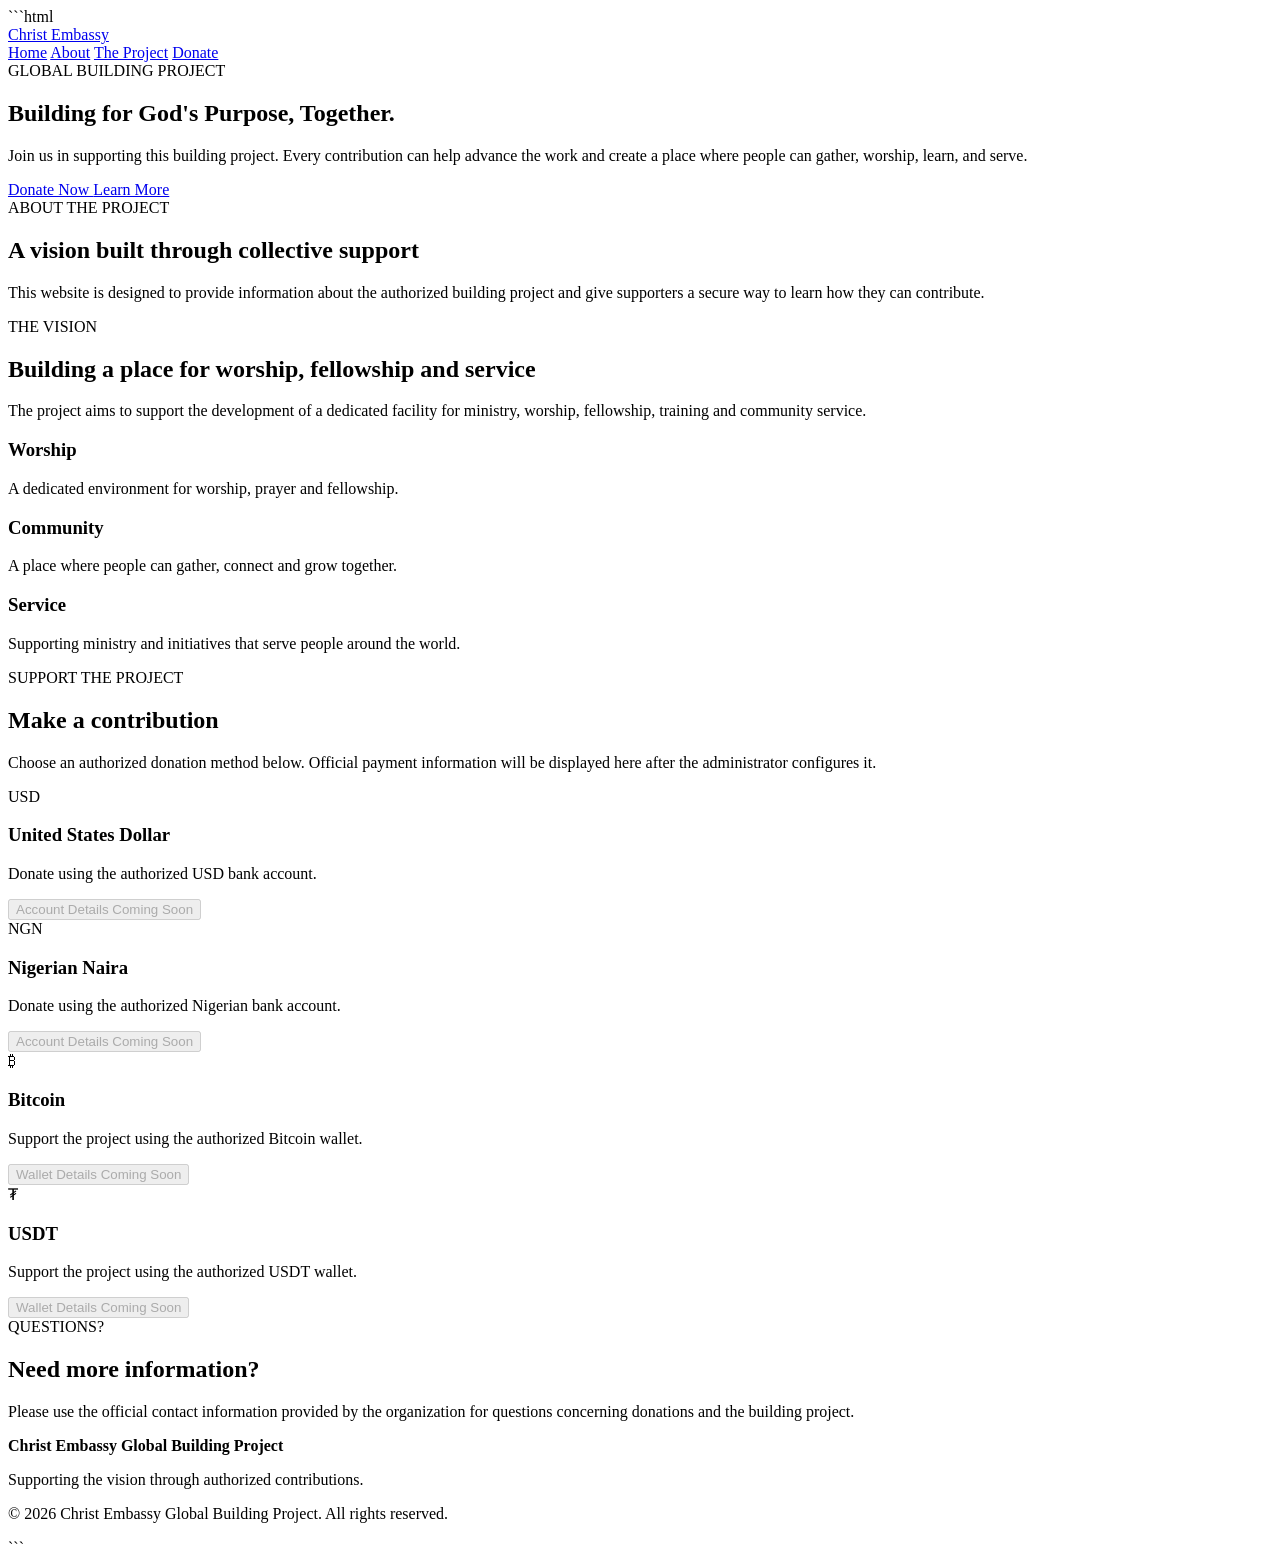
==== index.html @ e95dab9d "Create index.html" ====
```html
<!DOCTYPE html>
<html lang="en">
<head>
    <meta charset="UTF-8">
    <meta name="viewport" content="width=device-width, initial-scale=1.0">

    <title>Christ Embassy Global Building Project</title>

    <meta
        name="description"
        content="Support the Christ Embassy Global Building Project through an authorized donation."
    >

    <link rel="stylesheet" href="style.css">
</head>

<body>

    <!-- Navigation -->
    <header class="navbar">
        <div class="container nav-content">
            <a href="#" class="logo">
                Christ Embassy
            </a>

            <nav>
                <a href="#home">Home</a>
                <a href="#about">About</a>
                <a href="#project">The Project</a>
                <a href="#donate" class="nav-donate">Donate</a>
            </nav>
        </div>
    </header>


    <!-- Hero Section -->
    <main>

        <section id="home" class="hero">
            <div class="container hero-content">

                <div class="hero-text">
                    <span class="eyebrow">GLOBAL BUILDING PROJECT</span>

                    <h1>
                        Building for God's Purpose,
                        Together.
                    </h1>

                    <p>
                        Join us in supporting this building project.
                        Every contribution can help advance the work
                        and create a place where people can gather,
                        worship, learn, and serve.
                    </p>

                    <div class="hero-buttons">
                        <a href="#donate" class="button primary">
                            Donate Now
                        </a>

                        <a href="#project" class="button secondary">
                            Learn More
                        </a>
                    </div>
                </div>

            </div>
        </section>


        <!-- About -->
        <section id="about" class="section">
            <div class="container">

                <div class="section-heading">
                    <span class="eyebrow">ABOUT THE PROJECT</span>

                    <h2>
                        A vision built through collective support
                    </h2>

                    <p>
                        This website is designed to provide information
                        about the authorized building project and give
                        supporters a secure way to learn how they can
                        contribute.
                    </p>
                </div>

            </div>
        </section>


        <!-- Project -->
        <section id="project" class="section section-light">
            <div class="container">

                <div class="section-heading">
                    <span class="eyebrow">THE VISION</span>

                    <h2>
                        Building a place for worship, fellowship and service
                    </h2>

                    <p>
                        The project aims to support the development of a
                        dedicated facility for ministry, worship,
                        fellowship, training and community service.
                    </p>
                </div>

                <div class="feature-grid">

                    <div class="feature-card">
                        <h3>Worship</h3>
                        <p>
                            A dedicated environment for worship,
                            prayer and fellowship.
                        </p>
                    </div>

                    <div class="feature-card">
                        <h3>Community</h3>
                        <p>
                            A place where people can gather,
                            connect and grow together.
                        </p>
                    </div>

                    <div class="feature-card">
                        <h3>Service</h3>
                        <p>
                            Supporting ministry and initiatives
                            that serve people around the world.
                        </p>
                    </div>

                </div>

            </div>
        </section>


        <!-- Donation -->
        <section id="donate" class="donation-section">
            <div class="container">

                <div class="section-heading">
                    <span class="eyebrow">SUPPORT THE PROJECT</span>

                    <h2>
                        Make a contribution
                    </h2>

                    <p>
                        Choose an authorized donation method below.
                        Official payment information will be displayed
                        here after the administrator configures it.
                    </p>
                </div>


                <div class="donation-grid">

                    <div class="donation-card">
                        <div class="icon">USD</div>
                        <h3>United States Dollar</h3>

                        <p>
                            Donate using the authorized USD
                            bank account.
                        </p>

                        <button class="donate-button" disabled>
                            Account Details Coming Soon
                        </button>
                    </div>


                    <div class="donation-card">
                        <div class="icon">NGN</div>
                        <h3>Nigerian Naira</h3>

                        <p>
                            Donate using the authorized Nigerian
                            bank account.
                        </p>

                        <button class="donate-button" disabled>
                            Account Details Coming Soon
                        </button>
                    </div>


                    <div class="donation-card">
                        <div class="icon">₿</div>
                        <h3>Bitcoin</h3>

                        <p>
                            Support the project using the
                            authorized Bitcoin wallet.
                        </p>

                        <button class="donate-button" disabled>
                            Wallet Details Coming Soon
                        </button>
                    </div>


                    <div class="donation-card">
                        <div class="icon">₮</div>
                        <h3>USDT</h3>

                        <p>
                            Support the project using the
                            authorized USDT wallet.
                        </p>

                        <button class="donate-button" disabled>
                            Wallet Details Coming Soon
                        </button>
                    </div>

                </div>

            </div>
        </section>


        <!-- Contact -->
        <section class="section">
            <div class="container contact-section">

                <div>
                    <span class="eyebrow">QUESTIONS?</span>

                    <h2>
                        Need more information?
                    </h2>

                    <p>
                        Please use the official contact information
                        provided by the organization for questions
                        concerning donations and the building project.
                    </p>
                </div>

            </div>
        </section>

    </main>


    <!-- Footer -->
    <footer>
        <div class="container footer-content">

            <div>
                <strong>Christ Embassy Global Building Project</strong>

                <p>
                    Supporting the vision through authorized contributions.
                </p>
            </div>

            <p class="copyright">
                © 2026 Christ Embassy Global Building Project.
                All rights reserved.
            </p>

        </div>
    </footer>

</body>
</html>
```
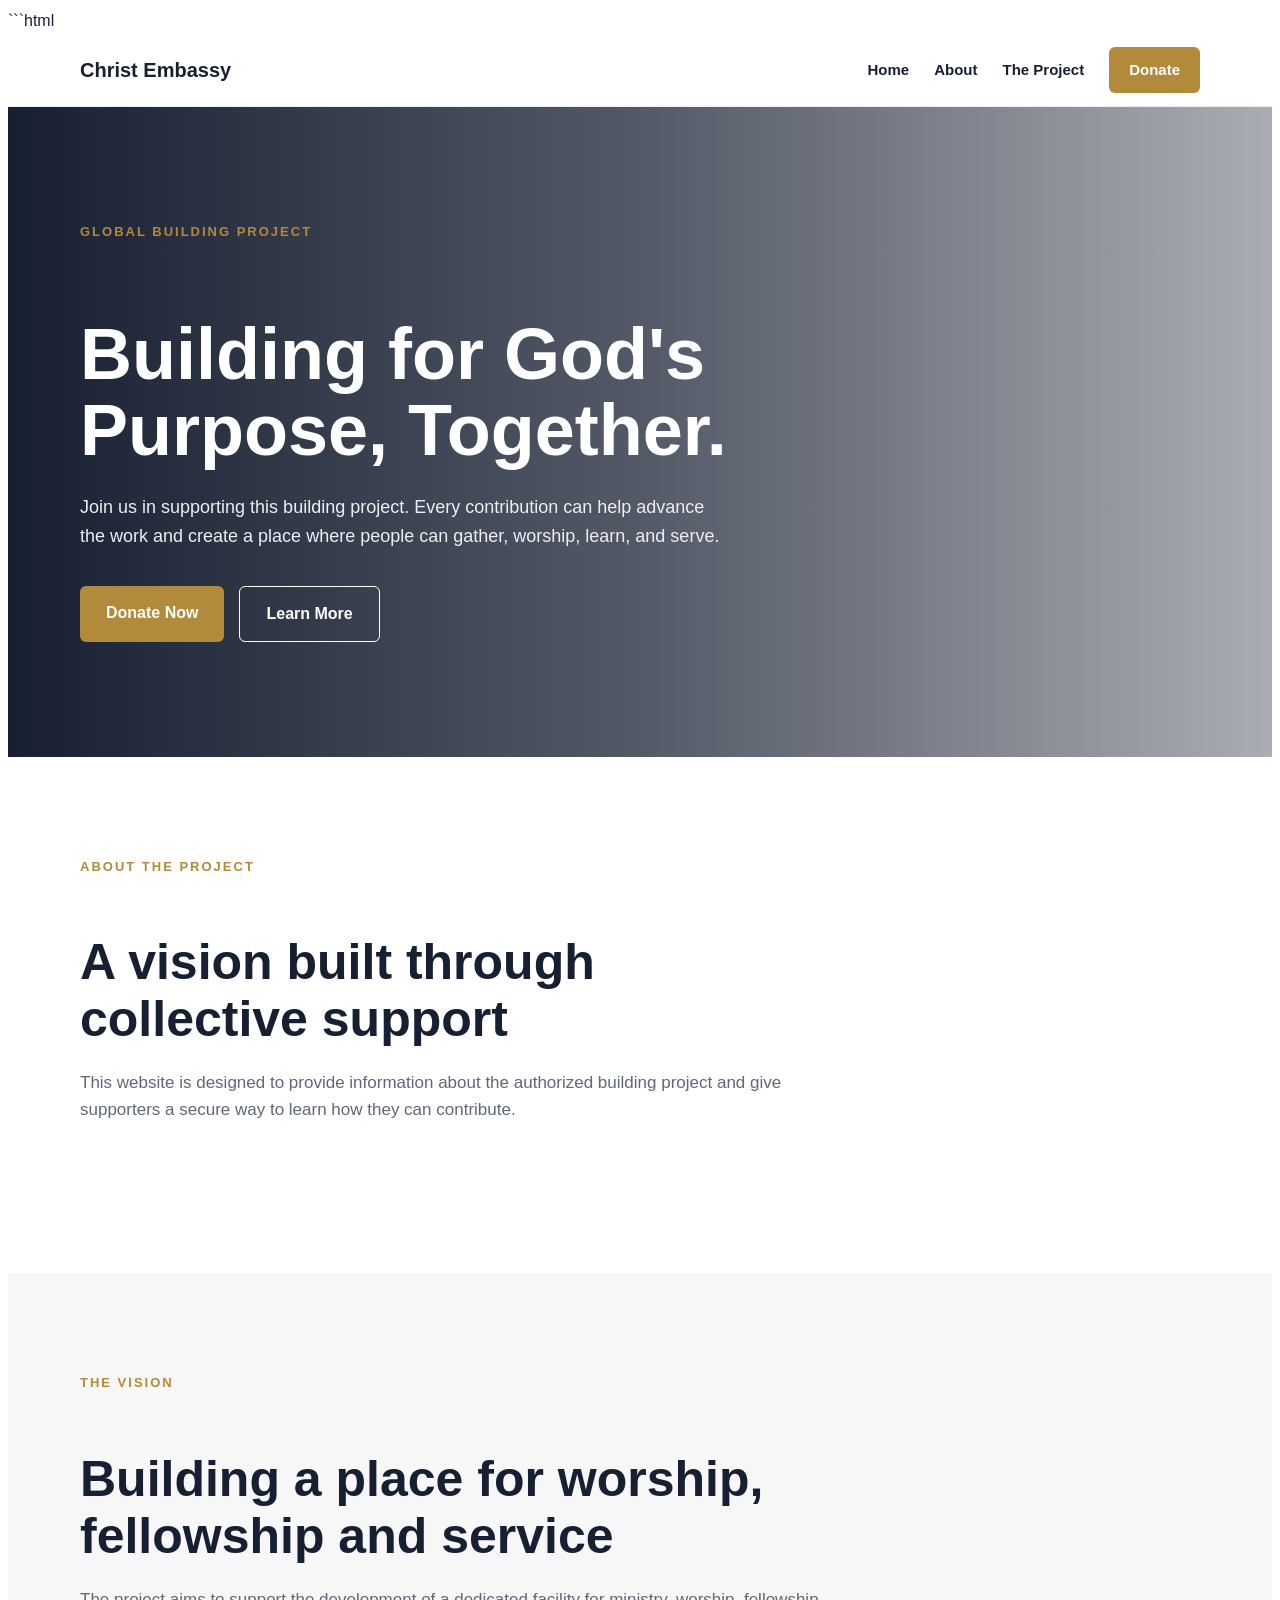
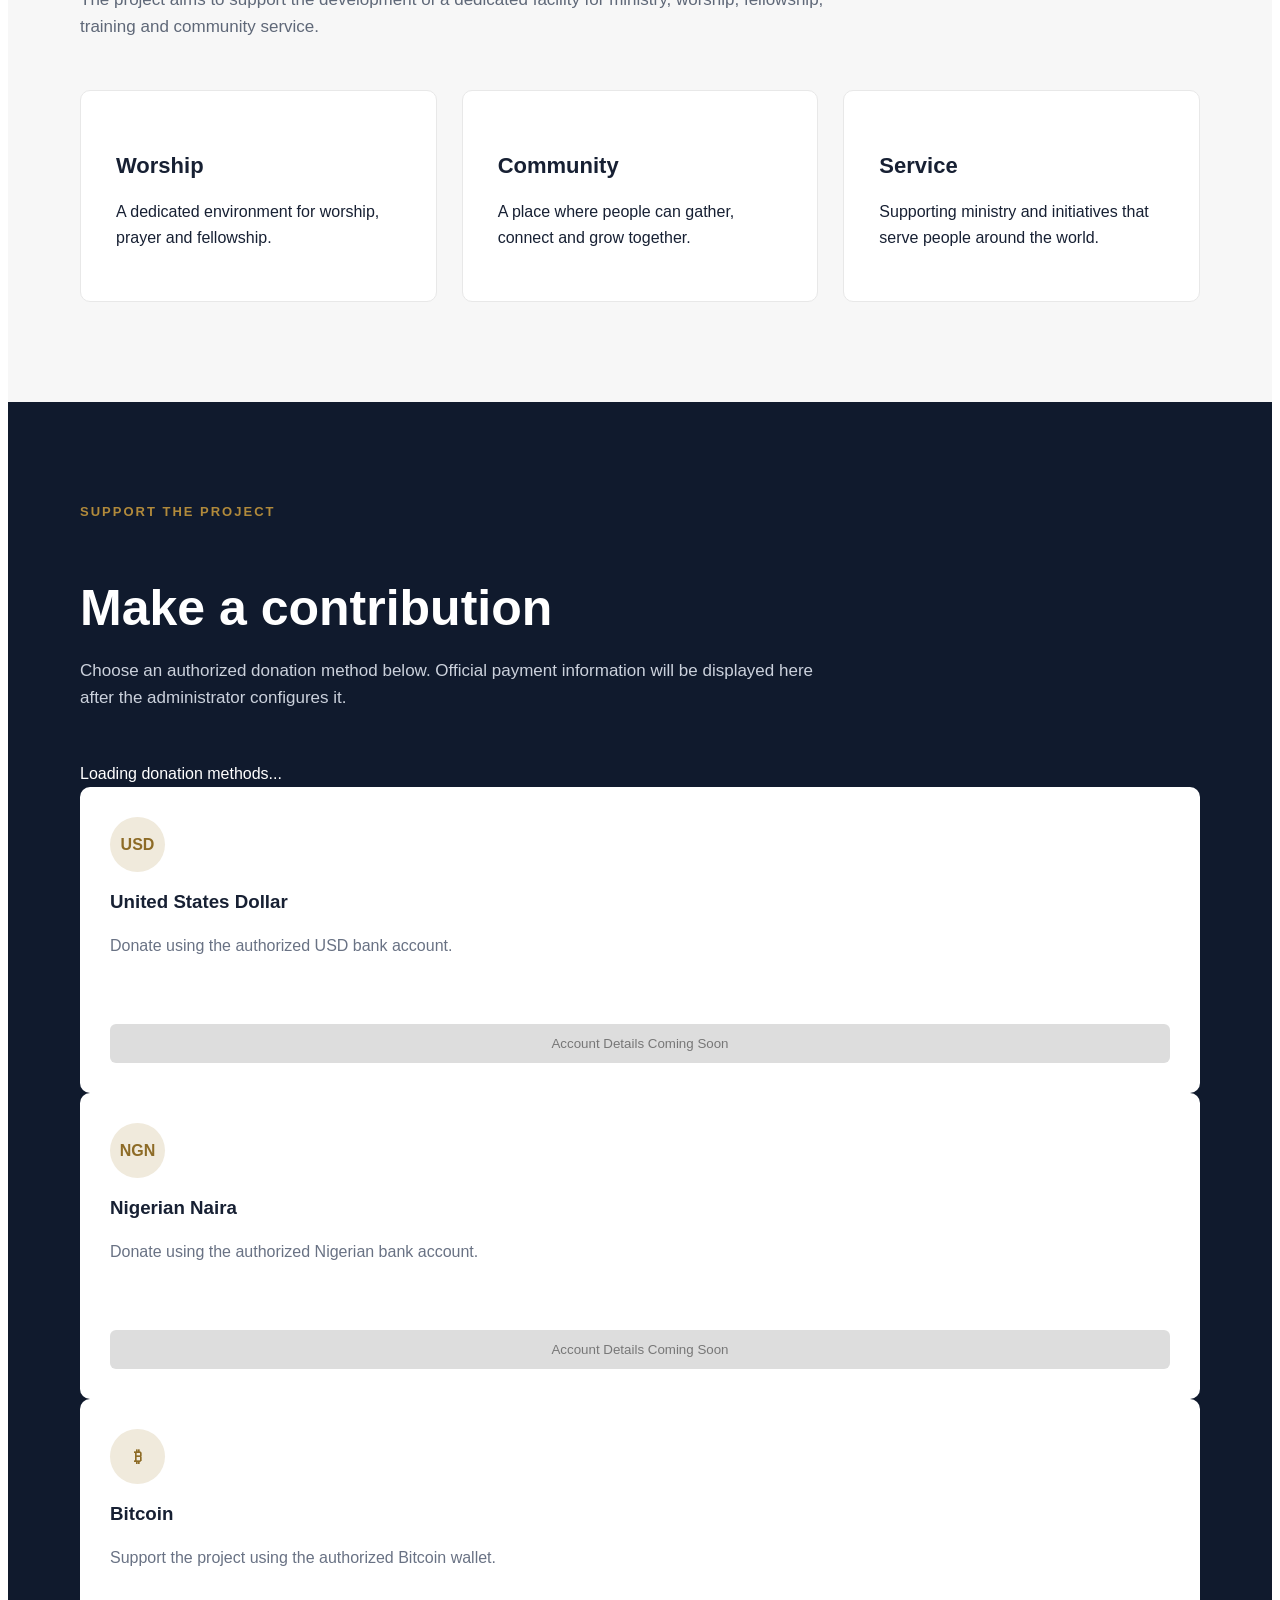
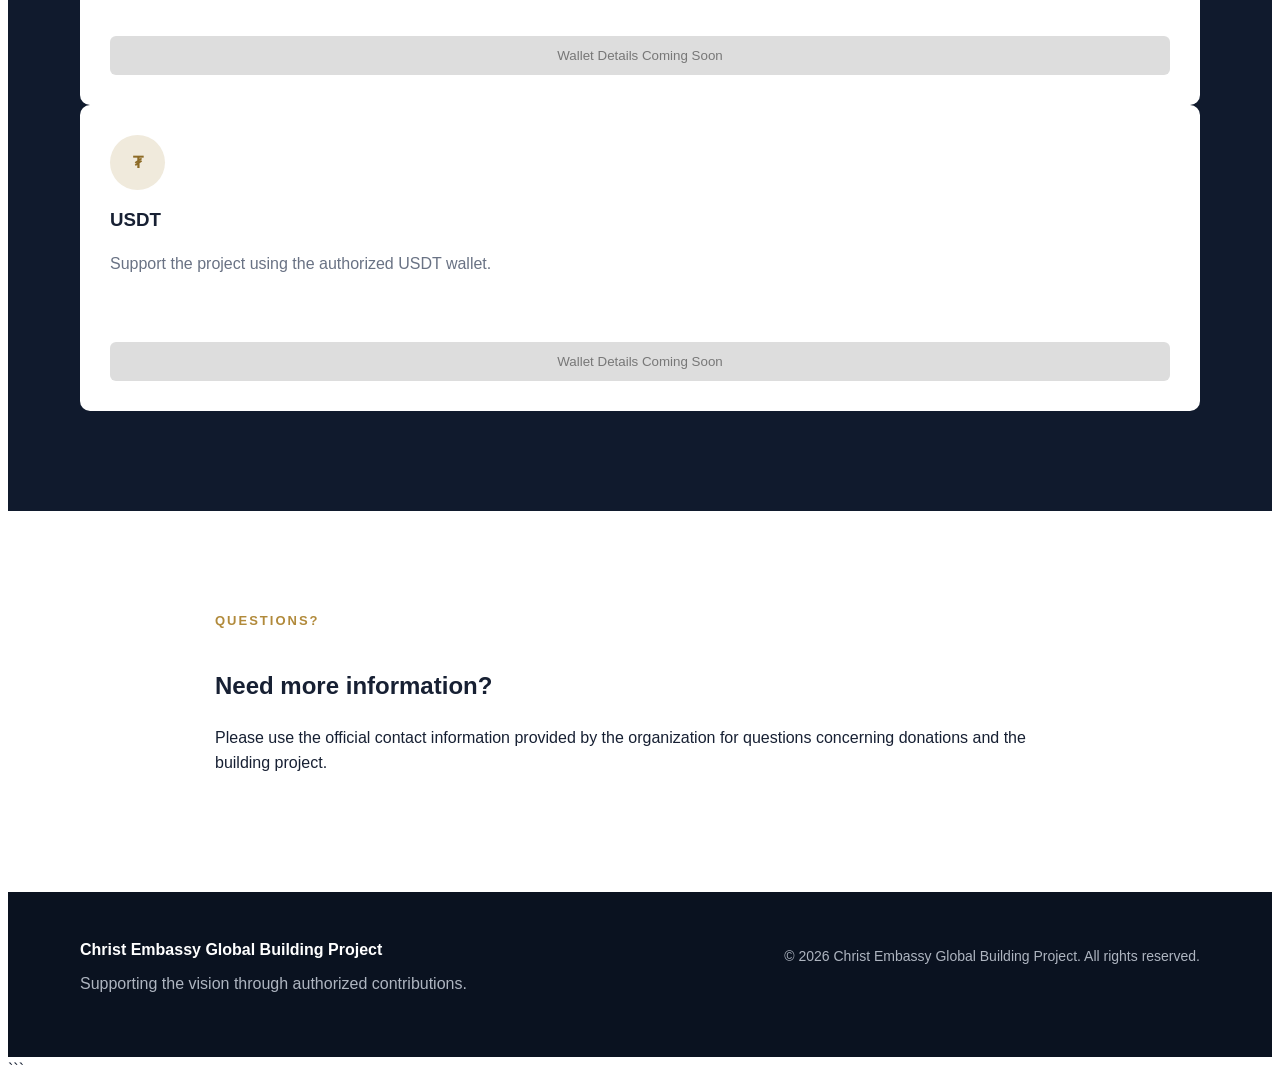
==== commit a9a5802f: "Update index.html" ====
--- a/index.html
+++ b/index.html
@@ -162,7 +162,7 @@
                 </div>
 
 
-                <div class="donation-grid">
+                <div id="publicDonationMethods" class="donation-grid">      <div class="donation-loading">         Loading donation methods...     </div>  </div>
 
                     <div class="donation-card">
                         <div class="icon">USD</div>
--- a/style.css
+++ b/style.css
@@ -0,0 +1,317 @@
+```css
+* {
+    margin: 0;
+    padding: 0;
+    box-sizing: border-box;
+}
+
+html {
+    scroll-behavior: smooth;
+}
+
+body {
+    font-family: Arial, Helvetica, sans-serif;
+    color: #172033;
+    background: #ffffff;
+    line-height: 1.6;
+}
+
+.container {
+    width: min(1120px, 92%);
+    margin: auto;
+}
+
+
+/* Navigation */
+
+.navbar {
+    background: #ffffff;
+    border-bottom: 1px solid #eeeeee;
+    position: sticky;
+    top: 0;
+    z-index: 1000;
+}
+
+.nav-content {
+    min-height: 72px;
+    display: flex;
+    align-items: center;
+    justify-content: space-between;
+    gap: 30px;
+}
+
+.logo {
+    color: #172033;
+    text-decoration: none;
+    font-size: 20px;
+    font-weight: 800;
+}
+
+nav {
+    display: flex;
+    align-items: center;
+    gap: 25px;
+}
+
+nav a {
+    color: #172033;
+    text-decoration: none;
+    font-size: 15px;
+    font-weight: 600;
+}
+
+.nav-donate {
+    background: #b18a3b;
+    color: #ffffff !important;
+    padding: 11px 20px;
+    border-radius: 6px;
+}
+
+
+/* Hero */
+
+.hero {
+    min-height: 650px;
+    display: flex;
+    align-items: center;
+    background:
+        linear-gradient(
+            90deg,
+            rgba(10, 19, 38, 0.95),
+            rgba(10, 19, 38, 0.70),
+            rgba(10, 19, 38, 0.35)
+        ),
+        url("https://images.unsplash.com/photo-1507692049790-de58290a4334?auto=format&fit=crop&w=1800&q=80")
+        center/cover;
+    color: white;
+}
+
+.hero-content {
+    padding: 80px 0;
+}
+
+.hero-text {
+    max-width: 700px;
+}
+
+.eyebrow {
+    display: inline-block;
+    margin-bottom: 15px;
+    color: #b18a3b;
+    font-size: 13px;
+    font-weight: 800;
+    letter-spacing: 2px;
+}
+
+.hero h1 {
+    font-size: clamp(42px, 6vw, 72px);
+    line-height: 1.05;
+    margin-bottom: 25px;
+}
+
+.hero p {
+    max-width: 650px;
+    font-size: 18px;
+    color: #eeeeee;
+}
+
+.hero-buttons {
+    display: flex;
+    gap: 15px;
+    margin-top: 35px;
+    flex-wrap: wrap;
+}
+
+.button {
+    display: inline-block;
+    text-decoration: none;
+    padding: 14px 26px;
+    border-radius: 6px;
+    font-weight: 700;
+}
+
+.primary {
+    background: #b18a3b;
+    color: white;
+}
+
+.secondary {
+    border: 1px solid white;
+    color: white;
+}
+
+
+/* Sections */
+
+.section {
+    padding: 100px 0;
+}
+
+.section-light {
+    background: #f7f7f7;
+}
+
+.section-heading {
+    max-width: 750px;
+    margin-bottom: 50px;
+}
+
+.section-heading h2 {
+    font-size: clamp(32px, 5vw, 50px);
+    line-height: 1.15;
+    margin-bottom: 20px;
+}
+
+.section-heading p {
+    color: #5f6878;
+    font-size: 17px;
+}
+
+
+/* Features */
+
+.feature-grid {
+    display: grid;
+    grid-template-columns: repeat(3, 1fr);
+    gap: 25px;
+}
+
+.feature-card {
+    background: white;
+    padding: 35px;
+    border-radius: 10px;
+    border: 1px solid #e8e8e8;
+}
+
+.feature-card h3 {
+    margin-bottom: 12px;
+    font-size: 22px;
+}
+
+
+/* Donations */
+
+.donation-section {
+    padding: 100px 0;
+    background: #101a2d;
+    color: white;
+}
+
+.donation-section .section-heading p {
+    color: #cbd1dc;
+}
+
+.donation-grid {
+    display: grid;
+    grid-template-columns: repeat(4, 1fr);
+    gap: 20px;
+}
+
+.donation-card {
+    background: white;
+    color: #172033;
+    padding: 30px;
+    border-radius: 10px;
+}
+
+.donation-card h3 {
+    margin: 15px 0 10px;
+}
+
+.donation-card p {
+    color: #697284;
+    min-height: 75px;
+}
+
+.icon {
+    width: 55px;
+    height: 55px;
+    display: flex;
+    align-items: center;
+    justify-content: center;
+    border-radius: 50%;
+    background: #f0eadc;
+    color: #8d6b26;
+    font-weight: 800;
+}
+
+.donate-button {
+    width: 100%;
+    border: none;
+    padding: 12px;
+    border-radius: 6px;
+    background: #dddddd;
+    color: #777777;
+}
+
+
+/* Contact */
+
+.contact-section {
+    max-width: 850px;
+}
+
+
+/* Footer */
+
+footer {
+    background: #0a1220;
+    color: white;
+    padding: 45px 0;
+}
+
+.footer-content {
+    display: flex;
+    justify-content: space-between;
+    gap: 30px;
+    flex-wrap: wrap;
+}
+
+footer p {
+    color: #aeb5c0;
+    margin-top: 8px;
+}
+
+.copyright {
+    font-size: 14px;
+}
+
+
+/* Mobile */
+
+@media (max-width: 850px) {
+
+    nav {
+        display: none;
+    }
+
+    .feature-grid {
+        grid-template-columns: 1fr;
+    }
+
+    .donation-grid {
+        grid-template-columns: repeat(2, 1fr);
+    }
+}
+
+
+@media (max-width: 550px) {
+
+    .hero {
+        min-height: 600px;
+    }
+
+    .hero h1 {
+        font-size: 42px;
+    }
+
+    .donation-grid {
+        grid-template-columns: 1fr;
+    }
+
+    .section,
+    .donation-section {
+        padding: 70px 0;
+    }
+}
+```
